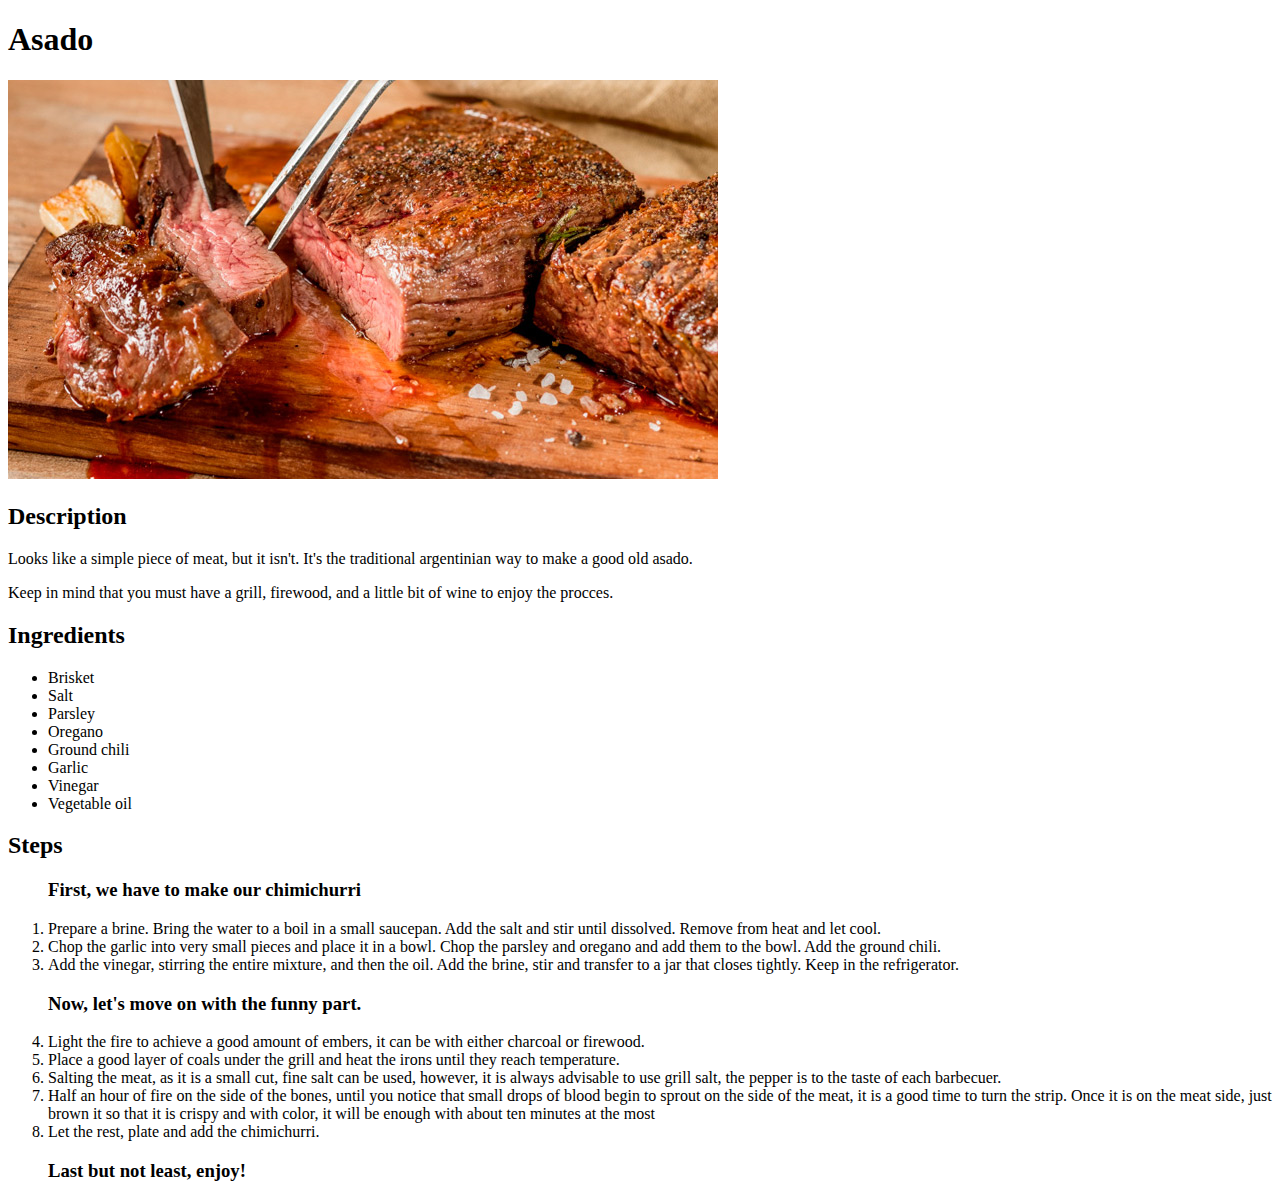
==== recipes/asado.html @ 6de99ac1 "Added the main page where all the recipes are and added the page of the asado recipe" ====
<!DOCTYPE html>
<html lang="en">
<head>
    <meta charset="UTF-8">
    <meta name="viewport" content="width=device-width, initial-scale=1.0">
    <title>Como hacer un asado</title>
</head>
<body>
    <h1>Asado</h1>
    <img src="../img/asado.jpg">
    <h2>Description</h2>
    <p>Looks like a simple piece of meat, but it isn't. It's the traditional argentinian way to make a good old asado.</p>
        <p>Keep in mind that you must have a grill, firewood, and a little bit of wine to enjoy the procces. </p>
    <h2>Ingredients</h2>
    <ul>
      <li>Brisket</li>
      <li>Salt</li>
      <li>Parsley</li>
      <li>Oregano</li>
      <li>Ground chili</li>
      <li>Garlic</li>
      <li>Vinegar</li>
      <li>Vegetable oil</li>
    </ul>
    <h2>Steps</h2>
    <ol>
        <h3>First, we have to make our chimichurri</h3>
        <li>Prepare a brine. Bring the water to a boil in a small saucepan. Add the salt and stir until dissolved. Remove from heat and let cool.</li>
        <li>Chop the garlic into very small pieces and place it in a bowl. Chop the parsley and oregano and add them to the bowl. Add the ground chili.</li>
        <li>Add the vinegar, stirring the entire mixture, and then the oil. Add the brine, stir and transfer to a jar that closes tightly. Keep in the refrigerator.</li>
        <h3>Now, let's move on with the funny part.</h3>
        <li>Light the fire to achieve a good amount of embers, it can be with either charcoal or firewood.</li>
        <li>Place a good layer of coals under the grill and heat the irons until they reach temperature.</li>
        <li>Salting the meat, as it is a small cut, fine salt can be used, however, it is always advisable to use grill salt, the pepper is to the taste of each barbecuer.</li>
        <li>Half an hour of fire on the side of the bones, until you notice that small drops of blood begin to sprout on the side of the meat, it is a good time to turn the strip. Once it is on the meat side, just brown it so that it is crispy and with color, it will be enough with about ten minutes at the most</li>
        <li>Let the rest, plate and add the chimichurri.</li> 
        <h3>Last but not least, enjoy!</h3>
       
    </ol>
    
    </ol>
</body>
</html>
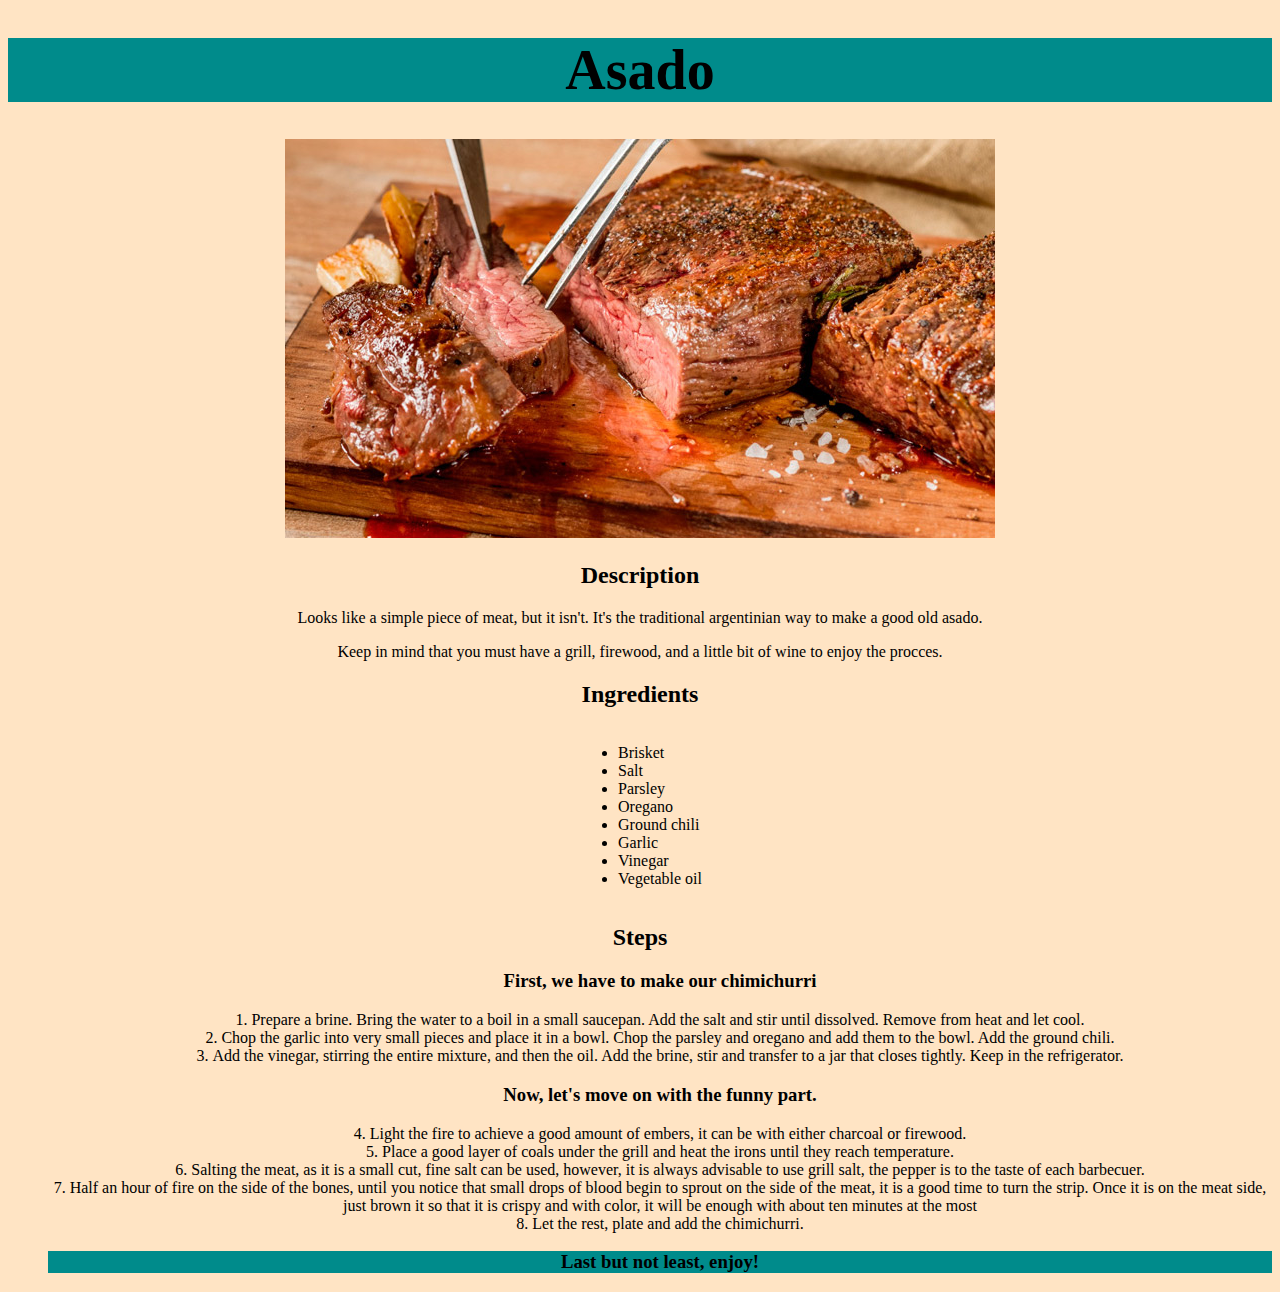
==== commit 099d5d3d: "Styled main and Asado page" ====
--- a/recipes/asado.html
+++ b/recipes/asado.html
@@ -4,15 +4,19 @@
     <meta charset="UTF-8">
     <meta name="viewport" content="width=device-width, initial-scale=1.0">
     <title>Como hacer un asado</title>
+    <link rel="stylesheet" href="asado.css">   
 </head>
 <body>
-    <h1>Asado</h1>
+    <h1 class="title">Asado</h1>
+    <div>
     <img src="../img/asado.jpg">
-    <h2>Description</h2>
+    </div> 
+    <h2 class="subtitle">Description</h2>
     <p>Looks like a simple piece of meat, but it isn't. It's the traditional argentinian way to make a good old asado.</p>
         <p>Keep in mind that you must have a grill, firewood, and a little bit of wine to enjoy the procces. </p>
-    <h2>Ingredients</h2>
-    <ul>
+    <h2 class="subtitle">Ingredients</h2>
+    <div class="container">
+    <ul class="ingredients">
       <li>Brisket</li>
       <li>Salt</li>
       <li>Parsley</li>
@@ -22,8 +26,10 @@
       <li>Vinegar</li>
       <li>Vegetable oil</li>
     </ul>
-    <h2>Steps</h2>
-    <ol>
+    </div> 
+    <h2 class="subtitle"class="subtitle">Steps</h2>
+    <div class="container">
+    <ol class="list">
         <h3>First, we have to make our chimichurri</h3>
         <li>Prepare a brine. Bring the water to a boil in a small saucepan. Add the salt and stir until dissolved. Remove from heat and let cool.</li>
         <li>Chop the garlic into very small pieces and place it in a bowl. Chop the parsley and oregano and add them to the bowl. Add the ground chili.</li>
@@ -34,10 +40,8 @@
         <li>Salting the meat, as it is a small cut, fine salt can be used, however, it is always advisable to use grill salt, the pepper is to the taste of each barbecuer.</li>
         <li>Half an hour of fire on the side of the bones, until you notice that small drops of blood begin to sprout on the side of the meat, it is a good time to turn the strip. Once it is on the meat side, just brown it so that it is crispy and with color, it will be enough with about ten minutes at the most</li>
         <li>Let the rest, plate and add the chimichurri.</li> 
-        <h3>Last but not least, enjoy!</h3>
-       
-    </ol>
-    
+        <h3 class="end">Last but not least, enjoy!</h3>
+    </div>
     </ol>
 </body>
 </html>--- a/recipes/asado.css
+++ b/recipes/asado.css
@@ -0,0 +1,12 @@
+body {background-color: bisque;}
+.title {background-color: darkcyan;}
+.end {background-color: darkcyan;}
+
+h1 {text-align: center; font-size: 56px;}           
+h2, h3, p {text-align: center;}
+div {text-align: center;}
+ul {display: inline-block; text-align:left; }
+ol {        
+    list-style-position: inside;    
+    text-align: center;
+}       